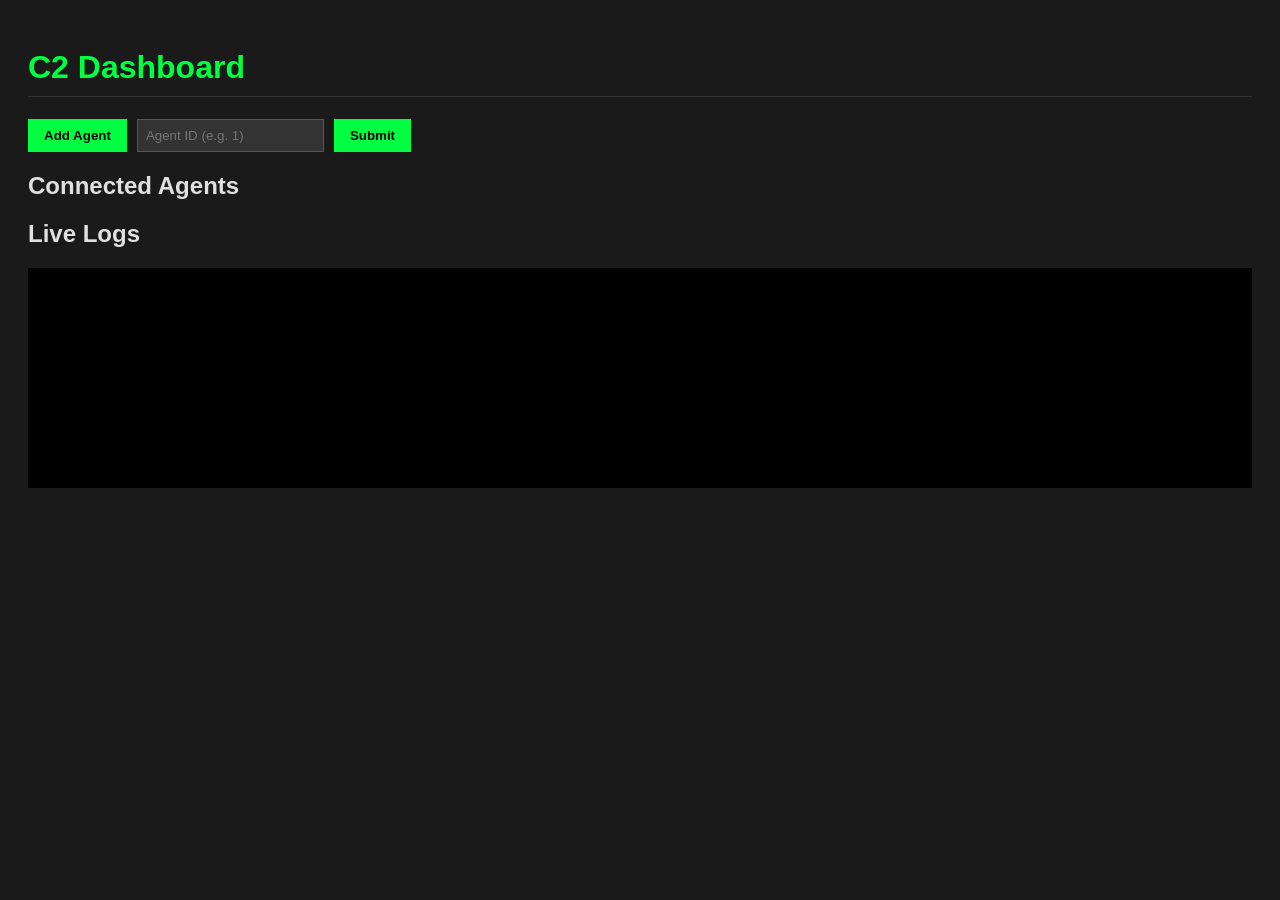
==== c2/gui/src/index.html @ 44c8b543 "Initial project structure" ====
<!DOCTYPE html>
<html lang="en">
<head>
    <meta charset="UTF-8">
    <meta name="viewport" content="width=device-width, initial-scale=1.0">
    <title>Rust Remote Admin - C2 Dashboard</title>
    <link rel="stylesheet" href="style.css">
</head>
<body id="app">
    <header>
        <h1 id="title">C2 Dashboard</h1>
    </header>
    <main>
        <section id="controls">
            <button id="add-btn">Add Agent</button>
            <input type="text" id="agent-id" placeholder="Agent ID (e.g. 1)">
            <button id="submit-btn">Submit</button>
        </section>
        <div class="dashboard-grid">
            <section id="status">
                <h2 id="connected_agents">Connected Agents</h2>
                <ul id="client-list"></ul>
            </section>
            <section id="logs">
                <h2 id="live_logs">Live Logs</h2>
                <div id="log-container" style="height: 200px; overflow-y: auto; background: #000; padding: 10px; font-family: monospace; font-size: 12px;"></div>
            </section>
        </div>
    </main>
    <script type="module">
        const { invoke } = window.__TAURI__.invoke;

        // Simple i18n loader
        async function loadLocale() {
            const response = await fetch('./locales/en.json');
            return await response.json();
        }

        let t = {};

        async function init() {
            t = await loadLocale();
            document.getElementById('title').textContent = t.title;
            document.getElementById('add_btn').textContent = t.add_agent;
            document.getElementById('submit_btn').textContent = t.submit; // Note: adjusted for ID consistency
            document.getElementById('connected_agents').textContent = t.connected_agents;
            document.getElementById('live_logs').textContent = t.live_logs;
            updateList();
        }

        async function updateList() {
            const clients = await invoke('get_clients');
            const list = document.getElementById('client-list');
            list.innerHTML = '';
            clients.forEach(id => {
                const li = document.createElement('li');
                li.textContent = `Agent: ${id}`;
                list.appendChild(li);
            });
        }

        async function updateLogs() {
            const logs = await invoke('get_logs');
            const container = document.getElementById('log-container');
            container.innerHTML = '';
            logs.forEach(msg => {
                const div = document.createElement('div');
                div.textContent = `> ${msg}`;
                container.appendChild(div);
            });
        }

        document.getElementById('submit-btn').addEventListener('click', async () => {
            const id = document.getElementById('agent-id').value;
            if (id) {
                await invoke('add_client', { id });
                updateList();
                updateLogs();
                document.getElementById('agent-id').value = '';
            }
        });

        init();
        setInterval(updateLogs, 2000);
    </script>
</body>
</html>
---- c2/gui/src/style.css ----
body {
    font-family: sans-serif;
    background-color: #1a1a1a;
    color: #e0e0e0;
    padding: 20px;
}

header h1 {
    color: #00ff41;
    border-bottom: 1px solid #333;
    padding-bottom: 10px;
}

#controls {
    margin: 20px 0;
    display: flex;
    gap: 10px;
}

input {
    padding: 8px;
    background: #333;
    border: 1px solid #555;
    color: white;
}

button {
    padding: 8px 16px;
    cursor: pointer;
    background-color: #00ff41;
    border: none;
    font-weight: bold;
}

button:hover {
    background-color: #00cc33;
}

ul {
    list-style: none;
    padding: 0;
}

li {
    margin: 5px 0;
    padding: 10px;
    background: #2a2a2a;
    border-radius: 4px;
}
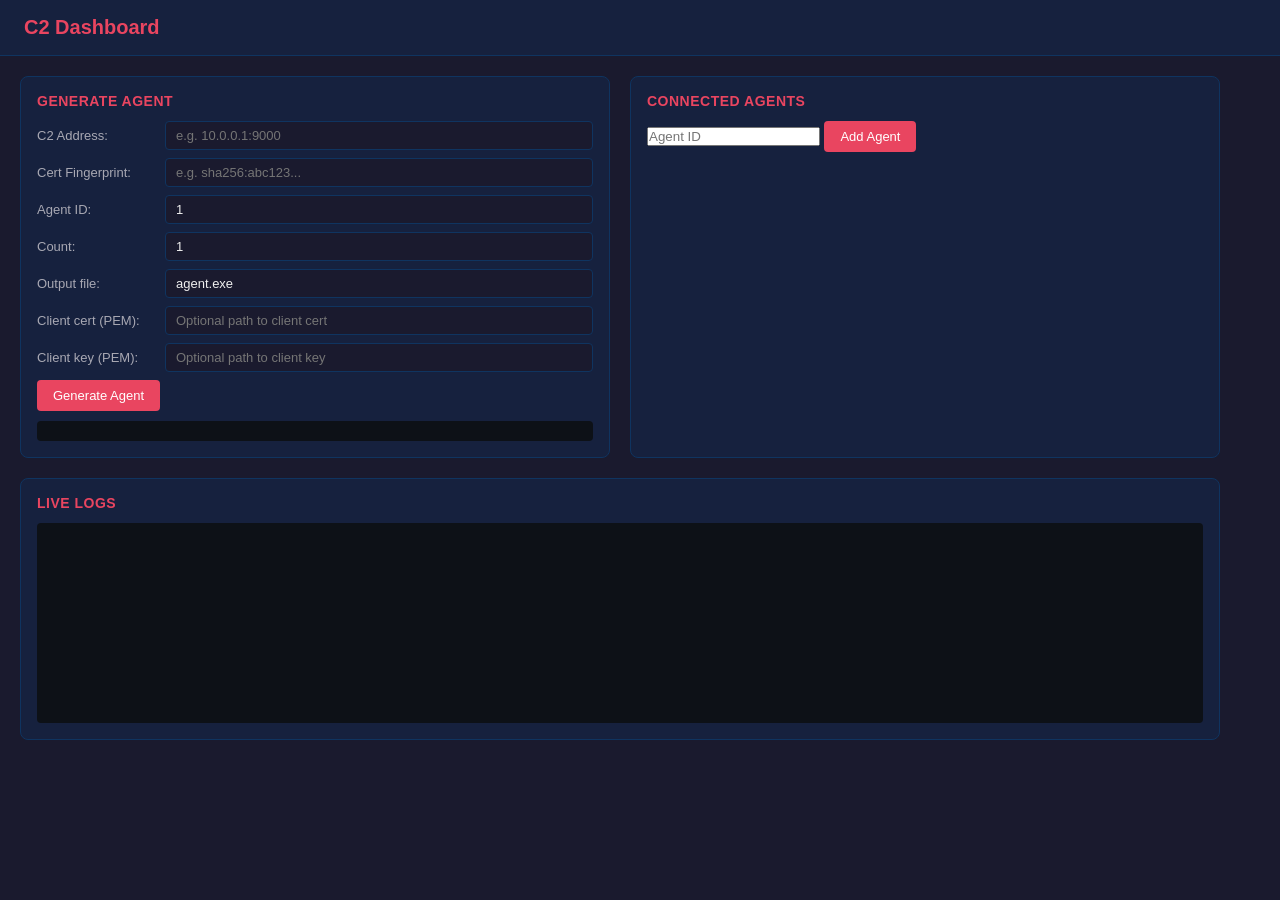
==== commit a44bc33e: "feat: mTLS config embedding, batch generation, Web UI for agent gen - Protocol: AgentConfig gains ce" ====
--- a/c2/gui/src/index.html
+++ b/c2/gui/src/index.html
@@ -11,26 +11,57 @@
         <h1 id="title">C2 Dashboard</h1>
     </header>
     <main>
-        <section id="controls">
-            <button id="add-btn">Add Agent</button>
-            <input type="text" id="agent-id" placeholder="Agent ID (e.g. 1)">
-            <button id="submit-btn">Submit</button>
-        </section>
         <div class="dashboard-grid">
+            <section id="controls">
+                <h2 id="gen_title">Generate Agent</h2>
+                <div class="field-row">
+                    <label for="c2-address">C2 Address:</label>
+                    <input type="text" id="c2-address" placeholder="e.g. 10.0.0.1:9000">
+                </div>
+                <div class="field-row">
+                    <label for="cert-fingerprint">Cert Fingerprint:</label>
+                    <input type="text" id="cert-fingerprint" placeholder="e.g. sha256:abc123...">
+                </div>
+                <div class="field-row">
+                    <label for="agent-id">Agent ID:</label>
+                    <input type="number" id="agent-id" value="1" min="1">
+                </div>
+                <div class="field-row">
+                    <label for="count">Count:</label>
+                    <input type="number" id="count" value="1" min="1" max="100">
+                </div>
+                <div class="field-row">
+                    <label for="output">Output file:</label>
+                    <input type="text" id="output" value="agent.exe">
+                </div>
+                <div class="field-row">
+                    <label for="cert-path">Client cert (PEM):</label>
+                    <input type="text" id="cert-path" placeholder="Optional path to client cert">
+                </div>
+                <div class="field-row">
+                    <label for="key-path">Client key (PEM):</label>
+                    <input type="text" id="key-path" placeholder="Optional path to client key">
+                </div>
+                <button id="generate-btn">Generate Agent</button>
+                <div id="gen-result" class="result-area"></div>
+            </section>
             <section id="status">
                 <h2 id="connected_agents">Connected Agents</h2>
                 <ul id="client-list"></ul>
+                <div style="margin-top: 10px">
+                    <input type="text" id="add-agent-id" placeholder="Agent ID">
+                    <button id="submit-btn">Add Agent</button>
+                </div>
             </section>
             <section id="logs">
                 <h2 id="live_logs">Live Logs</h2>
-                <div id="log-container" style="height: 200px; overflow-y: auto; background: #000; padding: 10px; font-family: monospace; font-size: 12px;"></div>
+                <div id="log-container"></div>
             </section>
         </div>
     </main>
     <script type="module">
-        const { invoke } = window.__TAURI__.invoke;
+        const { invoke } = window.__TAURI__;
 
-        // Simple i18n loader
         async function loadLocale() {
             const response = await fetch('./locales/en.json');
             return await response.json();
@@ -40,12 +71,19 @@
 
         async function init() {
             t = await loadLocale();
-            document.getElementById('title').textContent = t.title;
-            document.getElementById('add_btn').textContent = t.add_agent;
-            document.getElementById('submit_btn').textContent = t.submit; // Note: adjusted for ID consistency
-            document.getElementById('connected_agents').textContent = t.connected_agents;
-            document.getElementById('live_logs').textContent = t.live_logs;
+            document.getElementById('title').textContent = t.title || 'C2 Dashboard';
+            document.getElementById('gen_title').textContent = 'Generate Agent';
+            document.getElementById('connected_agents').textContent = t.connected_agents || 'Connected Agents';
+            document.getElementById('live_logs').textContent = t.live_logs || 'Live Logs';
             updateList();
+
+            const listen = window.__TAURI__?.event?.listen;
+            if (typeof listen === 'function') {
+                await listen('log-update', () => updateLogs());
+            } else {
+                setInterval(updateLogs, 2000);
+            }
+            await updateLogs();
         }
 
         async function updateList() {
@@ -67,21 +105,56 @@
                 const div = document.createElement('div');
                 div.textContent = `> ${msg}`;
                 container.appendChild(div);
+                container.scrollTop = container.scrollHeight;
             });
         }
 
         document.getElementById('submit-btn').addEventListener('click', async () => {
-            const id = document.getElementById('agent-id').value;
+            const id = document.getElementById('add-agent-id').value;
             if (id) {
                 await invoke('add_client', { id });
                 updateList();
                 updateLogs();
-                document.getElementById('agent-id').value = '';
+                document.getElementById('add-agent-id').value = '';
+            }
+        });
+
+        document.getElementById('generate-btn').addEventListener('click', async () => {
+            const btn = document.getElementById('generate-btn');
+            const result = document.getElementById('gen-result');
+            btn.disabled = true;
+            btn.textContent = 'Generating...';
+            result.textContent = '';
+
+            try {
+                const res = await invoke('generate_agent', {
+                    c2Address: document.getElementById('c2-address').value,
+                    certFingerprint: document.getElementById('cert-fingerprint').value,
+                    agentId: parseInt(document.getElementById('agent-id').value) || 1,
+                    output: document.getElementById('output').value || 'agent.exe',
+                    count: parseInt(document.getElementById('count').value) || 1,
+                    certPath: document.getElementById('cert-path').value || null,
+                    keyPath: document.getElementById('key-path').value || null,
+                });
+
+                if (res.success) {
+                    result.className = 'result-area success';
+                    result.textContent = `✓ ${res.message}`;
+                } else {
+                    result.className = 'result-area error';
+                    result.textContent = `✗ ${res.message}`;
+                }
+                updateLogs();
+            } catch (err) {
+                result.className = 'result-area error';
+                result.textContent = `✗ ${err}`;
+            } finally {
+                btn.disabled = false;
+                btn.textContent = 'Generate Agent';
             }
         });
 
         init();
-        setInterval(updateLogs, 2000);
     </script>
 </body>
 </html>
--- a/c2/gui/src/style.css
+++ b/c2/gui/src/style.css
@@ -1,49 +1,158 @@
+* {
+    margin: 0;
+    padding: 0;
+    box-sizing: border-box;
+}
+
 body {
-    font-family: sans-serif;
-    background-color: #1a1a1a;
-    color: #e0e0e0;
+    font-family: -apple-system, BlinkMacSystemFont, 'Segoe UI', Roboto, sans-serif;
+    background: #1a1a2e;
+    color: #eee;
+    min-height: 100vh;
+}
+
+header {
+    background: #16213e;
+    padding: 16px 24px;
+    border-bottom: 1px solid #0f3460;
+}
+
+header h1 {
+    font-size: 20px;
+    font-weight: 600;
+    color: #e94560;
+}
+
+main {
     padding: 20px;
 }
 
-header h1 {
-    color: #00ff41;
-    border-bottom: 1px solid #333;
-    padding-bottom: 10px;
+.dashboard-grid {
+    display: grid;
+    grid-template-columns: 1fr 1fr;
+    gap: 20px;
+    max-width: 1200px;
 }
 
-#controls {
-    margin: 20px 0;
-    display: flex;
-    gap: 10px;
+section {
+    background: #16213e;
+    border-radius: 8px;
+    padding: 16px;
+    border: 1px solid #0f3460;
 }
 
-input {
-    padding: 8px;
-    background: #333;
-    border: 1px solid #555;
-    color: white;
+section h2 {
+    font-size: 14px;
+    text-transform: uppercase;
+    letter-spacing: 0.5px;
+    margin-bottom: 12px;
+    color: #e94560;
+}
+
+.field-row {
+    display: flex;
+    gap: 8px;
+    align-items: center;
+    margin-bottom: 8px;
+}
+
+.field-row label {
+    min-width: 120px;
+    font-size: 13px;
+    color: #a8a8b3;
+}
+
+.field-row input {
+    flex: 1;
+    padding: 6px 10px;
+    border: 1px solid #0f3460;
+    border-radius: 4px;
+    background: #1a1a2e;
+    color: #eee;
+    font-size: 13px;
+}
+
+.field-row input:focus {
+    outline: none;
+    border-color: #e94560;
 }
 
 button {
     padding: 8px 16px;
+    border: none;
+    border-radius: 4px;
+    background: #e94560;
+    color: #fff;
+    font-size: 13px;
+    font-weight: 500;
     cursor: pointer;
-    background-color: #00ff41;
-    border: none;
-    font-weight: bold;
+    transition: background 0.2s;
 }
 
 button:hover {
-    background-color: #00cc33;
+    background: #d63850;
 }
 
-ul {
-    list-style: none;
-    padding: 0;
+button:disabled {
+    background: #555;
+    cursor: not-allowed;
 }
 
-li {
-    margin: 5px 0;
+#controls {
+    grid-column: 1;
+}
+
+#status {
+    grid-column: 2;
+}
+
+#logs {
+    grid-column: 1 / -1;
+}
+
+#client-list {
+    list-style: none;
+    margin-bottom: 8px;
+}
+
+#client-list li {
+    padding: 4px 0;
+    font-size: 13px;
+    color: #ccc;
+    border-bottom: 1px solid #0f3460;
+}
+
+#log-container {
+    height: 200px;
+    overflow-y: auto;
+    background: #0d1117;
     padding: 10px;
-    background: #2a2a2a;
+    font-family: 'Cascadia Code', 'Fira Code', monospace;
+    font-size: 12px;
     border-radius: 4px;
+    line-height: 1.5;
 }
+
+#log-container div {
+    white-space: pre-wrap;
+    word-break: break-all;
+}
+
+.result-area {
+    margin-top: 10px;
+    padding: 8px 12px;
+    border-radius: 4px;
+    font-size: 13px;
+    background: #0d1117;
+    min-height: 20px;
+}
+
+.result-area.success {
+    color: #3fb950;
+    border: 1px solid #3fb950;
+}
+
+.result-area.error {
+    color: #f85149;
+    border: 1px solid #f85149;
+}
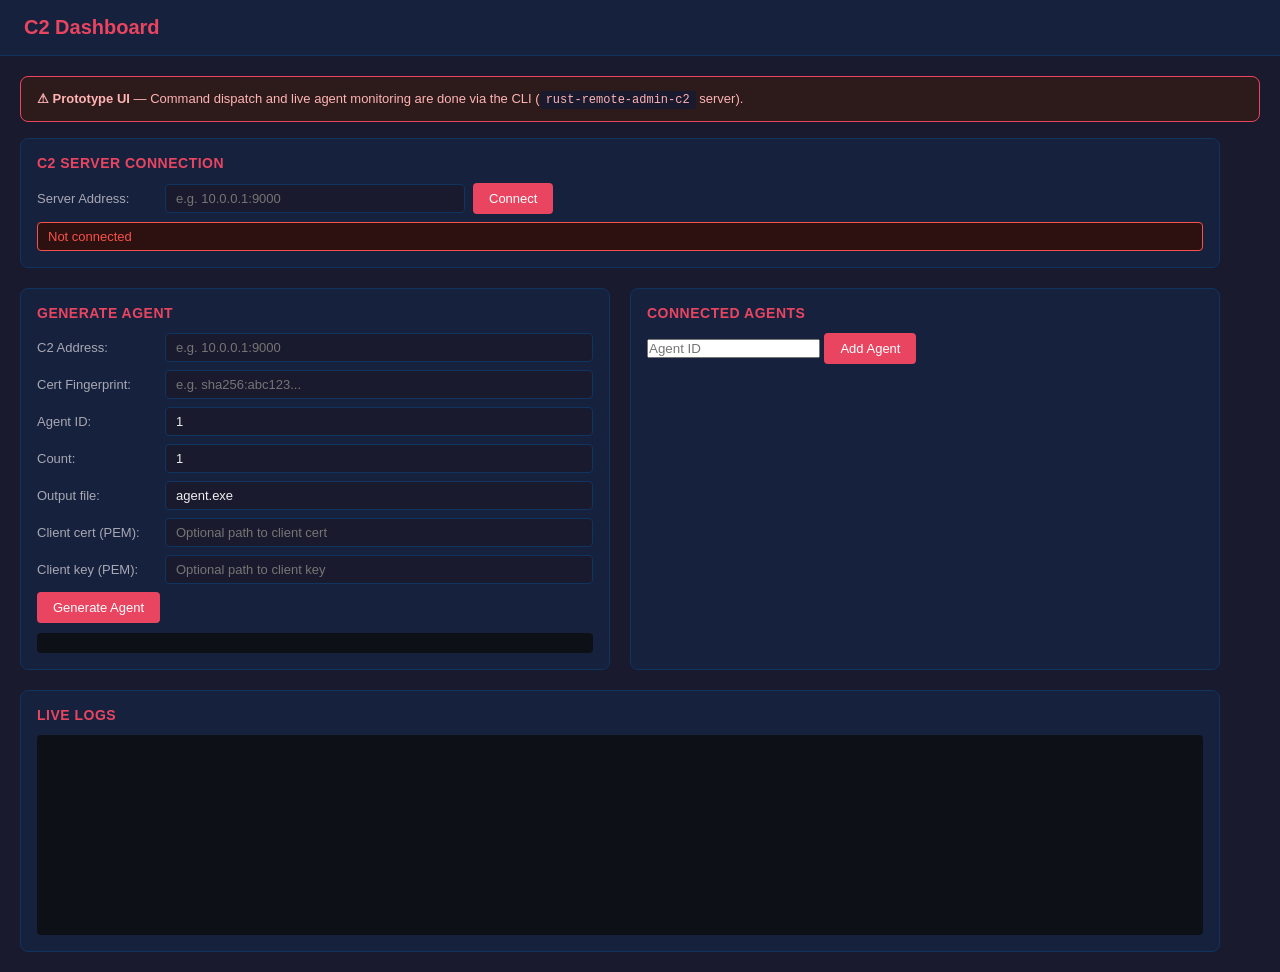
==== commit 67105dc7: "Fix #52: add KeyManager with HKDF derivation, move test-only key into #[cfg(test)] KeyManager wraps " ====
--- a/c2/gui/src/index.html
+++ b/c2/gui/src/index.html
@@ -11,7 +11,21 @@
         <h1 id="title">C2 Dashboard</h1>
     </header>
     <main>
+        <!-- Prototype notice banner -->
+        <div id="prototype-notice">
+            <strong>⚠ Prototype UI</strong> — Command dispatch and live agent monitoring are done
+            via the CLI (<code>rust-remote-admin-c2</code> server).
+        </div>
         <div class="dashboard-grid">
+            <section id="connection">
+                <h2 id="conn_title">C2 Server Connection</h2>
+                <div class="field-row">
+                    <label for="c2-server-address">Server Address:</label>
+                    <input type="text" id="c2-server-address" placeholder="e.g. 10.0.0.1:9000">
+                    <button id="connect-btn">Connect</button>
+                </div>
+                <div id="connection-status" class="status-disconnected">Not connected</div>
+            </section>
             <section id="controls">
                 <h2 id="gen_title">Generate Agent</h2>
                 <div class="field-row">
@@ -155,6 +169,38 @@
         });
 
         init();
+
+        // Connection UI
+        const connectBtn = document.getElementById('connect-btn');
+        const serverAddress = document.getElementById('c2-server-address');
+        const connStatus = document.getElementById('connection-status');
+
+        connectBtn.addEventListener('click', async () => {
+            const address = serverAddress.value.trim();
+            if (!address) return;
+
+            connectBtn.disabled = true;
+            connectBtn.textContent = 'Connecting...';
+
+            try {
+                const res = await invoke('connect_to_c2', { address });
+                if (res.success) {
+                    connStatus.className = 'status-connected';
+                    connStatus.textContent = `✓ Connected to ${address}`;
+                    serverAddress.disabled = true;
+                } else {
+                    connStatus.className = 'status-disconnected';
+                    connStatus.textContent = `✗ ${res.message}`;
+                }
+                updateLogs();
+            } catch (err) {
+                connStatus.className = 'status-disconnected';
+                connStatus.textContent = `✗ ${err}`;
+            } finally {
+                connectBtn.disabled = false;
+                connectBtn.textContent = 'Connect';
+            }
+        });
     </script>
 </body>
 </html>
--- a/c2/gui/src/style.css
+++ b/c2/gui/src/style.css
@@ -108,6 +108,60 @@
 
 #logs {
     grid-column: 1 / -1;
+}
+
+#prototype-notice {
+    background: #2d1b1b;
+    border: 1px solid #e94560;
+    border-radius: 8px;
+    padding: 12px 16px;
+    margin-bottom: 16px;
+    font-size: 13px;
+    color: #ffb3b3;
+    line-height: 1.5;
+}
+
+#prototype-notice code {
+    background: #1a1a2e;
+    padding: 2px 6px;
+    border-radius: 3px;
+    font-family: 'Cascadia Code', 'Fira Code', monospace;
+    font-size: 12px;
+}
+
+#connection {
+    grid-column: 1 / -1;
+}
+
+#connection .field-row {
+    display: flex;
+    gap: 8px;
+    align-items: center;
+}
+
+#connection .field-row input {
+    flex: 1;
+    max-width: 300px;
+}
+
+#connection-status {
+    margin-top: 8px;
+    padding: 6px 10px;
+    border-radius: 4px;
+    font-size: 13px;
+    font-weight: 500;
+}
+
+.status-connected {
+    color: #3fb950;
+    background: #0d2817;
+    border: 1px solid #3fb950;
+}
+
+.status-disconnected {
+    color: #f85149;
+    background: #2d1111;
+    border: 1px solid #f85149;
 }
 
 #client-list {
